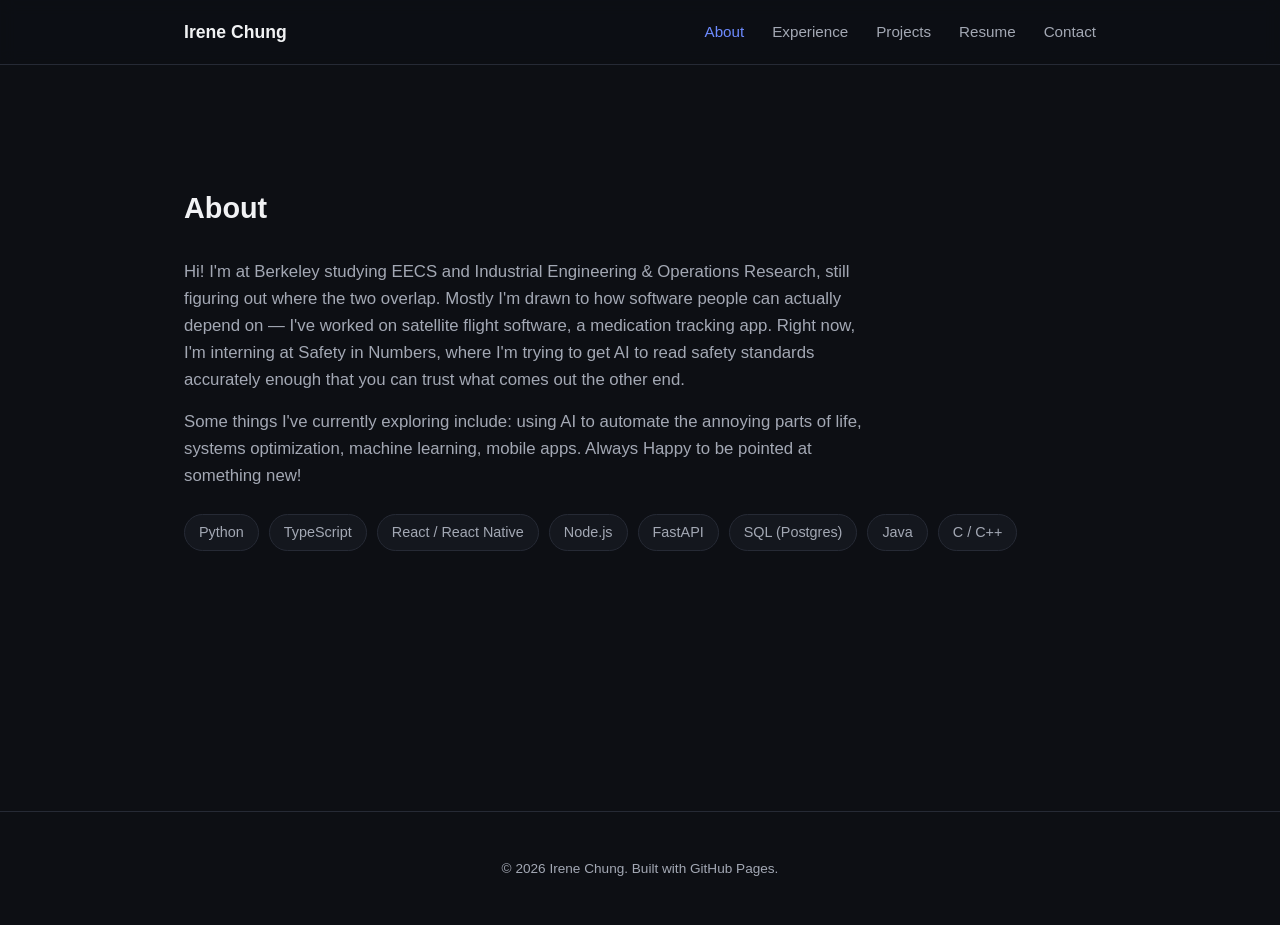
==== about.html @ f1294525 "Add about, contact, experience, projects, resume pages" ====
<!DOCTYPE html>
<html lang="en">
<head>
<meta charset="UTF-8">
<meta name="viewport" content="width=device-width, initial-scale=1.0">
<title>About — Irene Chung</title>
<meta name="description" content="About Irene Chung — EECS & IEOR at UC Berkeley.">
<link rel="stylesheet" href="styles.css">
</head>
<body>

<header class="site-header">
  <div class="container header-inner">
    <a href="index.html" class="logo">Irene Chung</a>
    <nav class="nav">
      <button class="nav-toggle" aria-label="Toggle menu" aria-expanded="false">
        <span></span><span></span><span></span>
      </button>
      <ul class="nav-list">
        <li><a href="about.html" class="active">About</a></li>
        <li><a href="experience.html">Experience</a></li>
        <li><a href="projects.html">Projects</a></li>
        <li><a href="resume.html">Resume</a></li>
        <li><a href="contact.html">Contact</a></li>
      </ul>
    </nav>
  </div>
</header>

<main>
  <section class="section page-section">
    <div class="container">
      <h2 class="section-title">About</h2>
      <div class="about-text">
        <p>
  Hi! I'm at Berkeley studying EECS and Industrial Engineering &amp; Operations
  Research, still figuring out where the two overlap. Mostly I'm drawn to how software people
  can actually depend on — I've worked on satellite flight software, a medication tracking app.
  Right now, I'm interning at Safety in Numbers, where I'm trying to get AI to read safety
  standards accurately enough that you can trust what comes out the other end.
</p>
<p>
  Some things I've currently exploring include: using AI to automate the annoying parts of life,
  systems optimization, machine learning, mobile apps. Always Happy to be pointed at something new!
</p>
      </div>
      <ul class="skills-list">
        <li>Python</li>
        <li>TypeScript</li>
        <li>React / React Native</li>
        <li>Node.js</li>
        <li>FastAPI</li>
        <li>SQL (Postgres)</li>
        <li>Java</li>
        <li>C / C++</li>
      </ul>
    </div>
  </section>
</main>

<footer class="site-footer">
  <div class="container">
    <p>&copy; <span id="year"></span> Irene Chung. Built with GitHub Pages.</p>
  </div>
</footer>

<script src="script.js"></script>
</body>
</html>
---- styles.css ----
:root {
  --color-bg: #0d0f14;
  --color-bg-alt: #14171e;
  --color-text: #f1f2f4;
  --color-text-muted: #a3a8b4;
  --color-accent: #6d8bff;
  --color-accent-dark: #8fa4ff;
  --color-border: #262a35;
  --max-width: 960px;
  --radius: 10px;
}

* { box-sizing: border-box; }

html { scroll-behavior: smooth; }

body {
  margin: 0;
  font-family: -apple-system, BlinkMacSystemFont, "Segoe UI", Roboto, Helvetica, Arial, sans-serif;
  background: var(--color-bg);
  color: var(--color-text);
  line-height: 1.6;
}

.container {
  max-width: var(--max-width);
  margin: 0 auto;
  padding: 0 24px;
}

/* Header */
.site-header {
  position: sticky;
  top: 0;
  z-index: 10;
  background: color-mix(in srgb, var(--color-bg) 85%, transparent);
  backdrop-filter: blur(8px);
  border-bottom: 1px solid var(--color-border);
}

.header-inner {
  display: flex;
  align-items: center;
  justify-content: space-between;
  height: 64px;
}

.logo {
  font-weight: 700;
  font-size: 1.1rem;
  color: var(--color-text);
  text-decoration: none;
}

.nav-list {
  display: flex;
  gap: 28px;
  list-style: none;
  margin: 0;
  padding: 0;
}

.nav-list a {
  color: var(--color-text-muted);
  text-decoration: none;
  font-size: 0.95rem;
  font-weight: 500;
  transition: color 0.15s ease;
}

.nav-list a:hover { color: var(--color-accent); }

.nav-list a.active { color: var(--color-accent); }

.nav-toggle {
  display: none;
  flex-direction: column;
  gap: 4px;
  background: none;
  border: none;
  cursor: pointer;
  padding: 8px;
}

.nav-toggle span {
  width: 22px;
  height: 2px;
  background: var(--color-text);
  display: block;
}

/* Hero */
.hero {
  padding: 120px 0 80px;
  text-align: center;
}

.hero-eyebrow {
  color: var(--color-accent);
  font-weight: 600;
  letter-spacing: 0.04em;
  text-transform: uppercase;
  font-size: 0.85rem;
  margin: 0 0 12px;
}

.hero h1 {
  font-size: clamp(2.2rem, 5vw, 3.4rem);
  margin: 0 0 16px;
  font-weight: 800;
}

.hero-tagline {
  font-size: 1.15rem;
  color: var(--color-text-muted);
  max-width: 600px;
  margin: 0 auto 32px;
}

.hero-actions {
  display: flex;
  gap: 16px;
  justify-content: center;
}

/* Buttons */
.btn {
  display: inline-block;
  padding: 12px 24px;
  border-radius: var(--radius);
  text-decoration: none;
  font-weight: 600;
  font-size: 0.95rem;
  transition: transform 0.15s ease, opacity 0.15s ease;
}

.btn:hover { transform: translateY(-1px); }

.btn-primary {
  background: var(--color-accent);
  color: #0d0f14;
}

.btn-primary:hover { background: var(--color-accent-dark); }

.btn-secondary {
  background: transparent;
  color: var(--color-text);
  border: 1px solid var(--color-border);
}

/* Sections */
.section {
  padding: 72px 0;
}

.section-alt {
  background: var(--color-bg-alt);
}

.page-section {
  padding-top: 120px;
  min-height: calc(100vh - 64px - 90px);
}

.section-title {
  font-size: 1.8rem;
  font-weight: 800;
  margin: 0 0 28px;
}

.about-text {
  max-width: 680px;
  color: var(--color-text-muted);
  font-size: 1.05rem;
  margin-bottom: 24px;
}

.about-text p {
  margin: 0 0 16px;
}

.about-text p:last-child {
  margin-bottom: 0;
}

.skills-list {
  display: flex;
  flex-wrap: wrap;
  gap: 10px;
  list-style: none;
  padding: 0;
  margin: 0;
}

.skills-list li {
  background: var(--color-bg-alt);
  border: 1px solid var(--color-border);
  padding: 6px 14px;
  border-radius: 999px;
  font-size: 0.9rem;
  color: var(--color-text-muted);
}

/* Experience */
.experience-list {
  display: flex;
  flex-direction: column;
  gap: 32px;
}

.experience-item {
  padding-bottom: 32px;
  border-bottom: 1px solid var(--color-border);
}

.experience-item:last-child {
  border-bottom: none;
  padding-bottom: 0;
}

.experience-head {
  display: flex;
  flex-wrap: wrap;
  align-items: baseline;
  justify-content: space-between;
  gap: 8px;
}

.experience-head h3 {
  margin: 0;
  font-size: 1.1rem;
}

.experience-date {
  font-size: 0.85rem;
  color: var(--color-text-muted);
  white-space: nowrap;
}

.experience-org {
  color: var(--color-accent);
  font-size: 0.95rem;
  margin: 4px 0 12px;
}

.experience-item ul {
  margin: 0;
  padding-left: 20px;
  color: var(--color-text-muted);
  font-size: 0.95rem;
}

.experience-item li {
  margin-bottom: 6px;
}

.experience-item li:last-child {
  margin-bottom: 0;
}

/* Projects */
.projects-grid {
  display: grid;
  grid-template-columns: repeat(auto-fit, minmax(260px, 1fr));
  gap: 24px;
}

.project-card {
  background: var(--color-bg-alt);
  border: 1px solid var(--color-border);
  border-radius: var(--radius);
  padding: 24px;
}

.project-card h3 {
  margin: 0 0 10px;
  font-size: 1.15rem;
}

.project-card p {
  color: var(--color-text-muted);
  font-size: 0.95rem;
  margin: 0 0 12px;
}

.project-stack {
  font-size: 0.85rem !important;
  color: var(--color-accent) !important;
}

.project-links {
  display: flex;
  gap: 16px;
  margin-top: 16px;
}

.project-links a {
  color: var(--color-text);
  font-weight: 600;
  font-size: 0.9rem;
  text-decoration: none;
  border-bottom: 2px solid var(--color-accent);
}

/* Resume */
.resume-text {
  color: var(--color-text-muted);
  margin-bottom: 24px;
  max-width: 600px;
}

/* Contact */
.contact-text {
  color: var(--color-text-muted);
  margin-bottom: 24px;
  max-width: 600px;
}

.contact-list {
  list-style: none;
  padding: 0;
  margin: 0;
  display: flex;
  flex-wrap: wrap;
  gap: 20px;
}

.contact-list a {
  color: var(--color-text);
  text-decoration: none;
  font-weight: 600;
  border-bottom: 2px solid var(--color-accent);
}

/* Footer */
.site-footer {
  padding: 32px 0;
  text-align: center;
  color: var(--color-text-muted);
  font-size: 0.85rem;
  border-top: 1px solid var(--color-border);
}

/* Responsive */
@media (max-width: 720px) {
  .nav-toggle { display: flex; }

  .nav-list {
    position: absolute;
    top: 64px;
    left: 0;
    right: 0;
    background: var(--color-bg);
    border-bottom: 1px solid var(--color-border);
    flex-direction: column;
    align-items: center;
    padding: 20px 0;
    gap: 18px;
    display: none;
  }

  .nav-list.open { display: flex; }

  .hero { padding: 90px 0 60px; }

  .hero-actions { flex-direction: column; align-items: center; }

  .experience-head { flex-direction: column; gap: 4px; }
}
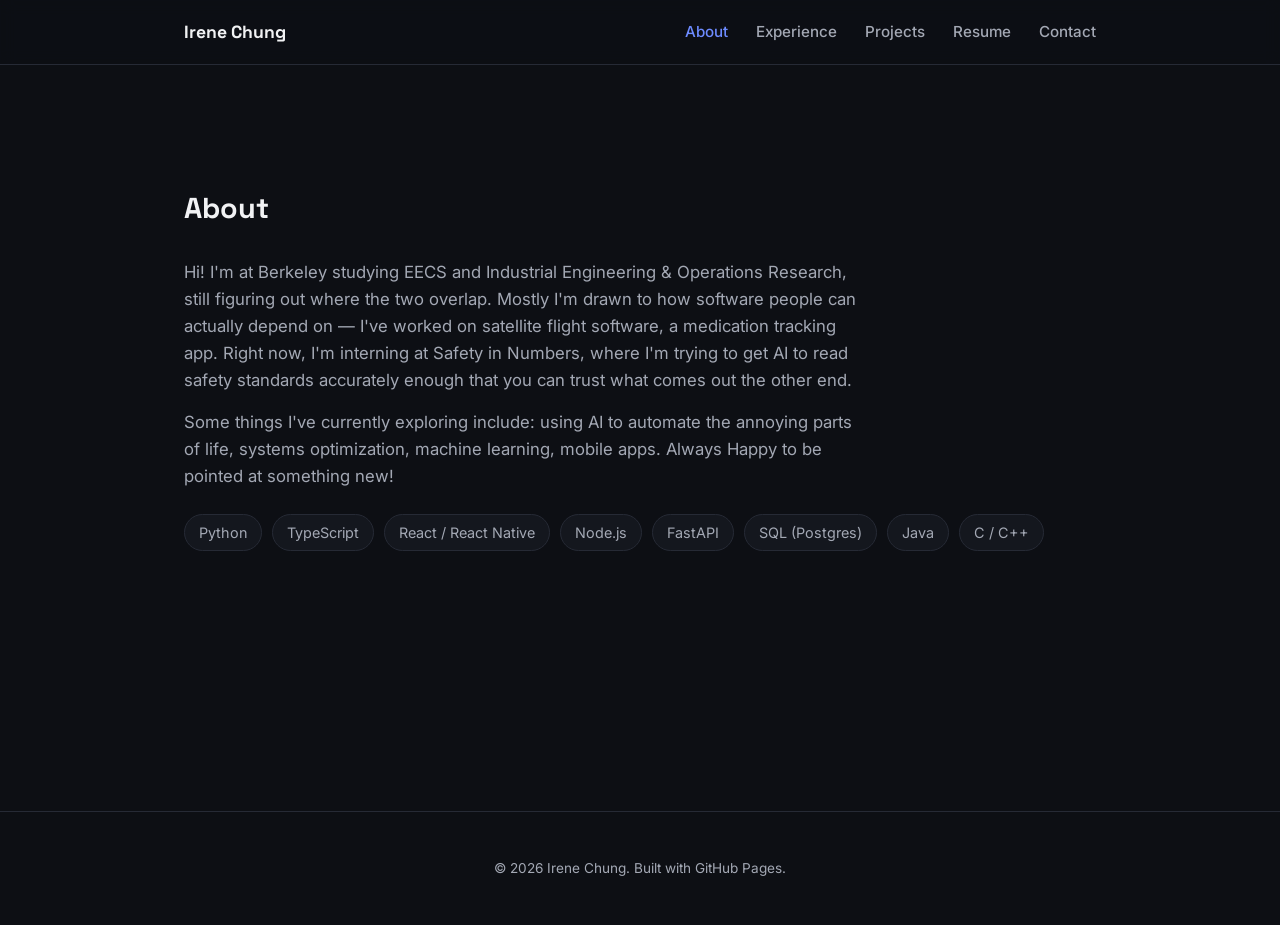
==== commit 7870c131: "Update fonts to Space Grotesk + Inter" ====
--- a/about.html
+++ b/about.html
@@ -5,6 +5,9 @@
 <meta name="viewport" content="width=device-width, initial-scale=1.0">
 <title>About — Irene Chung</title>
 <meta name="description" content="About Irene Chung — EECS & IEOR at UC Berkeley.">
+<link rel="preconnect" href="https://fonts.googleapis.com">
+<link rel="preconnect" href="https://fonts.gstatic.com" crossorigin>
+<link href="https://fonts.googleapis.com/css2?family=Inter:wght@400;500;600&family=Space+Grotesk:wght@500;600;700&display=swap" rel="stylesheet">
 <link rel="stylesheet" href="styles.css">
 </head>
 <body>
--- a/styles.css
+++ b/styles.css
@@ -16,10 +16,14 @@
 
 body {
   margin: 0;
-  font-family: -apple-system, BlinkMacSystemFont, "Segoe UI", Roboto, Helvetica, Arial, sans-serif;
+  font-family: "Inter", -apple-system, BlinkMacSystemFont, "Segoe UI", Roboto, Helvetica, Arial, sans-serif;
   background: var(--color-bg);
   color: var(--color-text);
   line-height: 1.6;
+}
+
+h1, h2, h3, h4, .logo {
+  font-family: "Space Grotesk", "Inter", -apple-system, BlinkMacSystemFont, sans-serif;
 }
 
 .container {
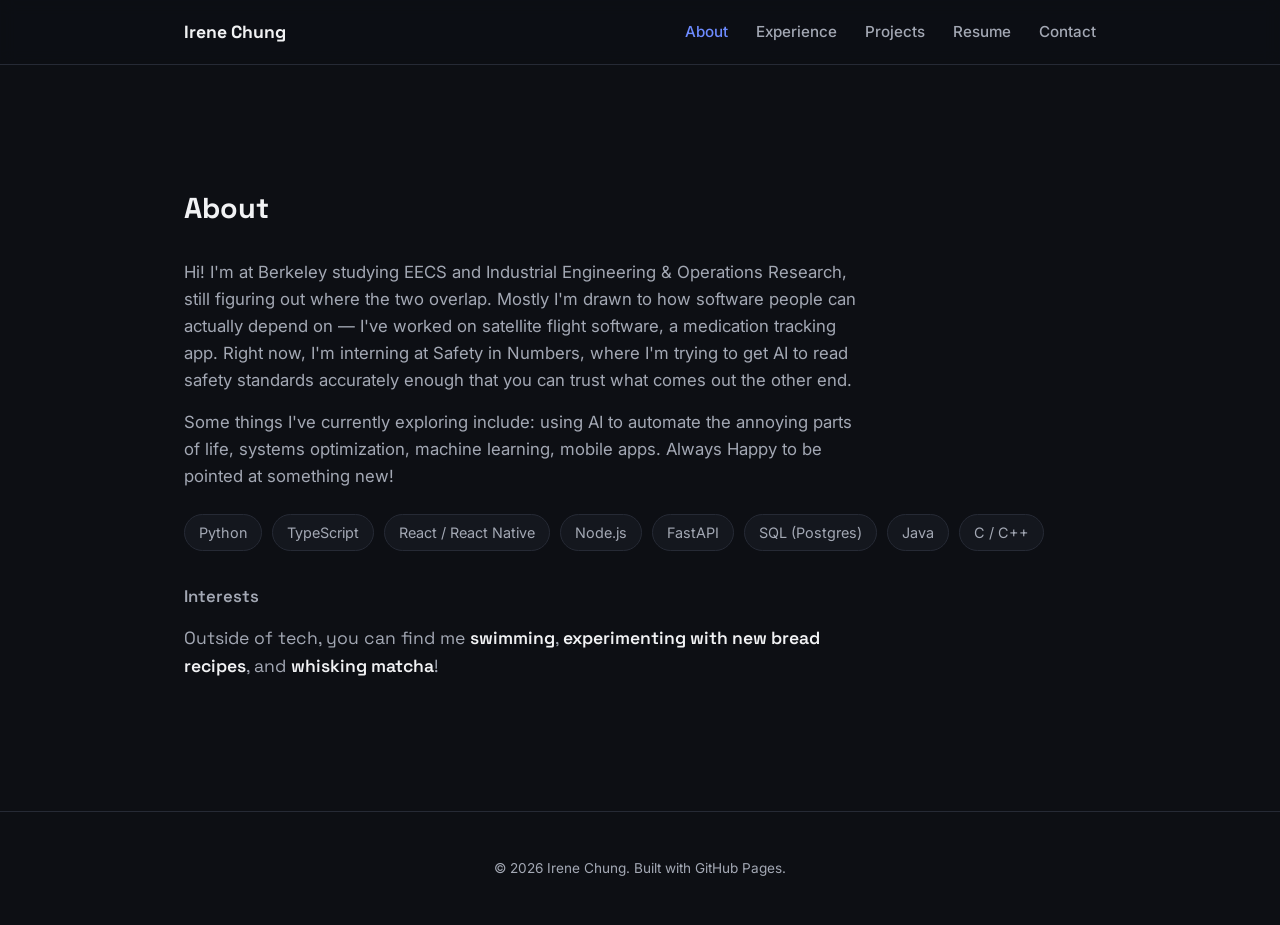
==== commit 1db27fcf: "Add interests section to About page" ====
--- a/about.html
+++ b/about.html
@@ -57,6 +57,13 @@
         <li>Java</li>
         <li>C / C++</li>
       </ul>
+
+      <h3 class="subsection-title">Interests</h3>
+      <p class="interests-text">
+        Outside of tech, you can find me <span class="highlight">swimming</span>,
+        <span class="highlight">experimenting with new bread recipes</span>, and
+        <span class="highlight">whisking matcha</span>!
+      </p>
     </div>
   </section>
 </main>
--- a/styles.css
+++ b/styles.css
@@ -188,6 +188,13 @@
   margin-bottom: 0;
 }
 
+.subsection-title {
+  font-size: 1.05rem;
+  font-weight: 600;
+  color: var(--color-text-muted);
+  margin: 32px 0 14px;
+}
+
 .skills-list {
   display: flex;
   flex-wrap: wrap;
@@ -204,6 +211,19 @@
   border-radius: 999px;
   font-size: 0.9rem;
   color: var(--color-text-muted);
+}
+
+.interests-text {
+  max-width: 680px;
+  font-family: "Space Grotesk", "Inter", sans-serif;
+  font-size: 1.1rem;
+  color: var(--color-text-muted);
+  margin: 0;
+}
+
+.interests-text .highlight {
+  color: var(--color-text);
+  font-weight: 600;
 }
 
 /* Experience */
